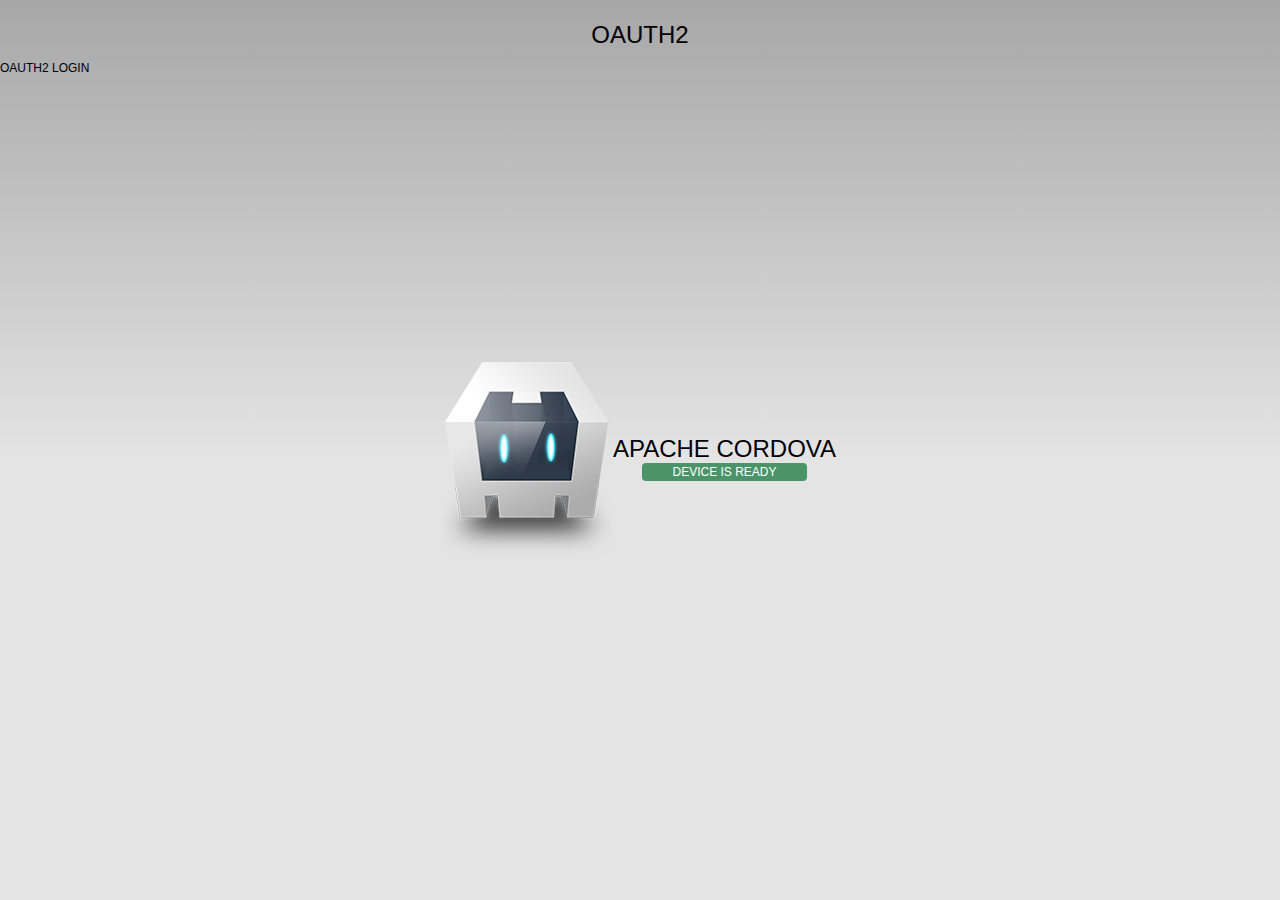
==== platforms/android/assets/www/index.html @ daa31c12 "First commit" ====
<!DOCTYPE html>

<html>
    <head>
        <meta charset="utf-8" />
        <meta name="format-detection" content="telephone=no" />
        <meta name="msapplication-tap-highlight" content="no" />
        <!-- WARNING: for iOS 7, remove the width=device-width and height=device-height attributes. See https://issues.apache.org/jira/browse/CB-4323 -->
        <meta name="viewport" content="user-scalable=no, initial-scale=1, maximum-scale=1, minimum-scale=1, width=device-width, height=device-height, target-densitydpi=device-dpi" />
        <link rel="stylesheet" href="text/css" href="js/angular-material/angular-material.css"/>
        <link rel="stylesheet" type="text/css" href="css/index.css" />
        <title>Hello World</title>
    </head>
    <body ng-app="App">
    
        <div ng-controller="MainController as vm">
            <!--INSERT INFORMATION HERE FOR THE MAIN CONTROLLER-->
        </div>

        <!--<md-button class="md-raised md-primary" onclick="oauth2_login()">LOG IN</md-button>-->
        <button id="authorize-button" style="visibility: hidden">Authorize</button>
        <div class="content">
            <h1>Oauth2</h1>
            <p><div class="button" onclick="oauth2_login()">Oauth2 Login</div></p>
            <div id="logs"></div>
        </div>
        
        <div class="app">
            <h1>Apache Cordova</h1>
            <div id="deviceready" class="blink">
                <p class="event listening">Connecting to Device</p>
                <p class="event received">Device is Ready</p>
            </div>
        </div>

        <!--CORDOVA-->
        <script type="text/javascript" src="cordova.js"></script>
        <script type="text/javascript" src="js/index.js"></script>
        <!--JQUERY-->
        <script src="http://ajax.googleapis.com/ajax/libs/jquery/2.1.0/jquery.min.js"></script>
        <!--CORDOVA OAUTH2-->
        <script src="js/cordova.oauth2.js"></script>
        <!--GOOGLE API-->
        <script src="https://apis.google.com/js/client.js"></script>

        <!--SCRIPT AUTH-->
        <script>

            //script src="https://apis.google.com/js/client.js?onload=OnLoadCallback"
            // template for new oauth2 service
            function oauth2_login() {
                $.oauth2({
                    auth_url: 'https://accounts.google.com/o/oauth2/auth',           // required
                    response_type: 'code',      // required - "code"/"token"
                    token_url: 'https://accounts.google.com/o/oauth2/token',          // required if response_type = 'code'
                    logout_url: 'https://accounts.google.com/logout',         // recommended if available
                    client_id: '435124131375-571j8bianm4e2rlp5ib5qicj3p54l0hm.apps.googleusercontent.com',          // required
                    client_secret: 'ozILwWwXLpmNsgB1yCBiqgPU',      // required if response_type = 'code'
                    redirect_uri: 'http://localhost/oauth2callback',       // required - some dummy url
                    other_params: {
                        'scope': 'https://www.googleapis.com/auth/calendar'
                    }        // optional params object for scope, state, display...
                }, on_success, function(error, response){

                    // do something with error object
                    $("#logs").append("<p class='error'><b>error: </b>"+JSON.stringify(error)+"</p>");
                    $("#logs").append("<p class='error'><b>response: </b>"+JSON.stringify(response)+"</p>");
                });

            }
            function on_success(token, response){
                // do something with token or response
                var authorizeButton = document.getElementById('authorize-button');
                authorizeButton.style.visibility = '';
                $.get('https://www.googleapis.com/calendar/v3/calendars/testfornith@gmail.com/events?'+'access_token='+token, ev_handler);

                function ev_handler(data){

                    var number_of_current_events=0;
                    var today = new Date();
                    for(var i=0;i<data.items.length;i++){

                        var eventStartDate = new Date(data.items[i].start.dateTime);
                        var eventEndDate = new Date(data.items[i].end.dateTime);


                        if (+today >= +eventStartDate.valueOf() && +today <= +eventEndDate.valueOf()) {

                            $("#logs").append("<p class='success'><b>All the events with token: </b>"+JSON.stringify(data.items[i].summary)+"</p>");
                            number_of_current_events+=1;
                        }
                    }
                    if (number_of_current_events==0){
                        $("#logs").append("<p class='success'><b>All the events with token: </b>"+JSON.stringify('No current events')+"</p>");
                    }
                }



                //console
                //$("#logs").append("<p class='success'><b>access_token: </b>"+token+"</p>");
                //$("#logs").append("<p class='success'><b>response: </b>"+JSON.stringify(response)+"</p>");
            }

        </script>
        <!--SCRIPT AUTH END-->
        <!--FRAMEWORKS-->
        <script src="js/angular/angular.js"></script>
        <script src="js/angular-animate/angular-animate.js"></script>
        <script src="js/angular-aria/angular-aria.js"></script>
        <script src="js/angular-material/angular-material.js"></script>
        <!--MODULES-->
        <script src="js/app.js"></script>
        <!--CONTROLLERS-->
        <script src="js/mainController.js"></script>
    
    </body>
</html>
---- platforms/android/assets/www/css/index.css ----
/*
 * Licensed to the Apache Software Foundation (ASF) under one
 * or more contributor license agreements.  See the NOTICE file
 * distributed with this work for additional information
 * regarding copyright ownership.  The ASF licenses this file
 * to you under the Apache License, Version 2.0 (the
 * "License"); you may not use this file except in compliance
 * with the License.  You may obtain a copy of the License at
 *
 * http://www.apache.org/licenses/LICENSE-2.0
 *
 * Unless required by applicable law or agreed to in writing,
 * software distributed under the License is distributed on an
 * "AS IS" BASIS, WITHOUT WARRANTIES OR CONDITIONS OF ANY
 * KIND, either express or implied.  See the License for the
 * specific language governing permissions and limitations
 * under the License.
 */
* {
    -webkit-tap-highlight-color: rgba(0,0,0,0); /* make transparent link selection, adjust last value opacity 0 to 1.0 */
}

body {
    -webkit-touch-callout: none;                /* prevent callout to copy image, etc when tap to hold */
    -webkit-text-size-adjust: none;             /* prevent webkit from resizing text to fit */
    -webkit-user-select: none;                  /* prevent copy paste, to allow, change 'none' to 'text' */
    background-color:#E4E4E4;
    background-image:linear-gradient(top, #A7A7A7 0%, #E4E4E4 51%);
    background-image:-webkit-linear-gradient(top, #A7A7A7 0%, #E4E4E4 51%);
    background-image:-ms-linear-gradient(top, #A7A7A7 0%, #E4E4E4 51%);
    background-image:-webkit-gradient(
        linear,
        left top,
        left bottom,
        color-stop(0, #A7A7A7),
        color-stop(0.51, #E4E4E4)
    );
    background-attachment:fixed;
    font-family:'HelveticaNeue-Light', 'HelveticaNeue', Helvetica, Arial, sans-serif;
    font-size:12px;
    height:100%;
    margin:0px;
    padding:0px;
    text-transform:uppercase;
    width:100%;
}

/* Portrait layout (default) */
.app {
    background:url(../img/logo.png) no-repeat center top; /* 170px x 200px */
    position:absolute;             /* position in the center of the screen */
    left:50%;
    top:50%;
    height:50px;                   /* text area height */
    width:225px;                   /* text area width */
    text-align:center;
    padding:180px 0px 0px 0px;     /* image height is 200px (bottom 20px are overlapped with text) */
    margin:-115px 0px 0px -112px;  /* offset vertical: half of image height and text area height */
                                   /* offset horizontal: half of text area width */
}

/* Landscape layout (with min-width) */
@media screen and (min-aspect-ratio: 1/1) and (min-width:400px) {
    .app {
        background-position:left center;
        padding:75px 0px 75px 170px;  /* padding-top + padding-bottom + text area = image height */
        margin:-90px 0px 0px -198px;  /* offset vertical: half of image height */
                                      /* offset horizontal: half of image width and text area width */
    }
}

h1 {
    font-size:24px;
    font-weight:normal;
    margin:0px;
    overflow:visible;
    padding:0px;
    text-align:center;
}

.event {
    border-radius:4px;
    -webkit-border-radius:4px;
    color:#FFFFFF;
    font-size:12px;
    margin:0px 30px;
    padding:2px 0px;
}

.event.listening {
    background-color:#333333;
    display:block;
}

.event.received {
    background-color:#4B946A;
    display:none;
}

@keyframes fade {
    from { opacity: 1.0; }
    50% { opacity: 0.4; }
    to { opacity: 1.0; }
}
 
@-webkit-keyframes fade {
    from { opacity: 1.0; }
    50% { opacity: 0.4; }
    to { opacity: 1.0; }
}
 
.blink {
    animation:fade 3000ms infinite;
    -webkit-animation:fade 3000ms infinite;
}
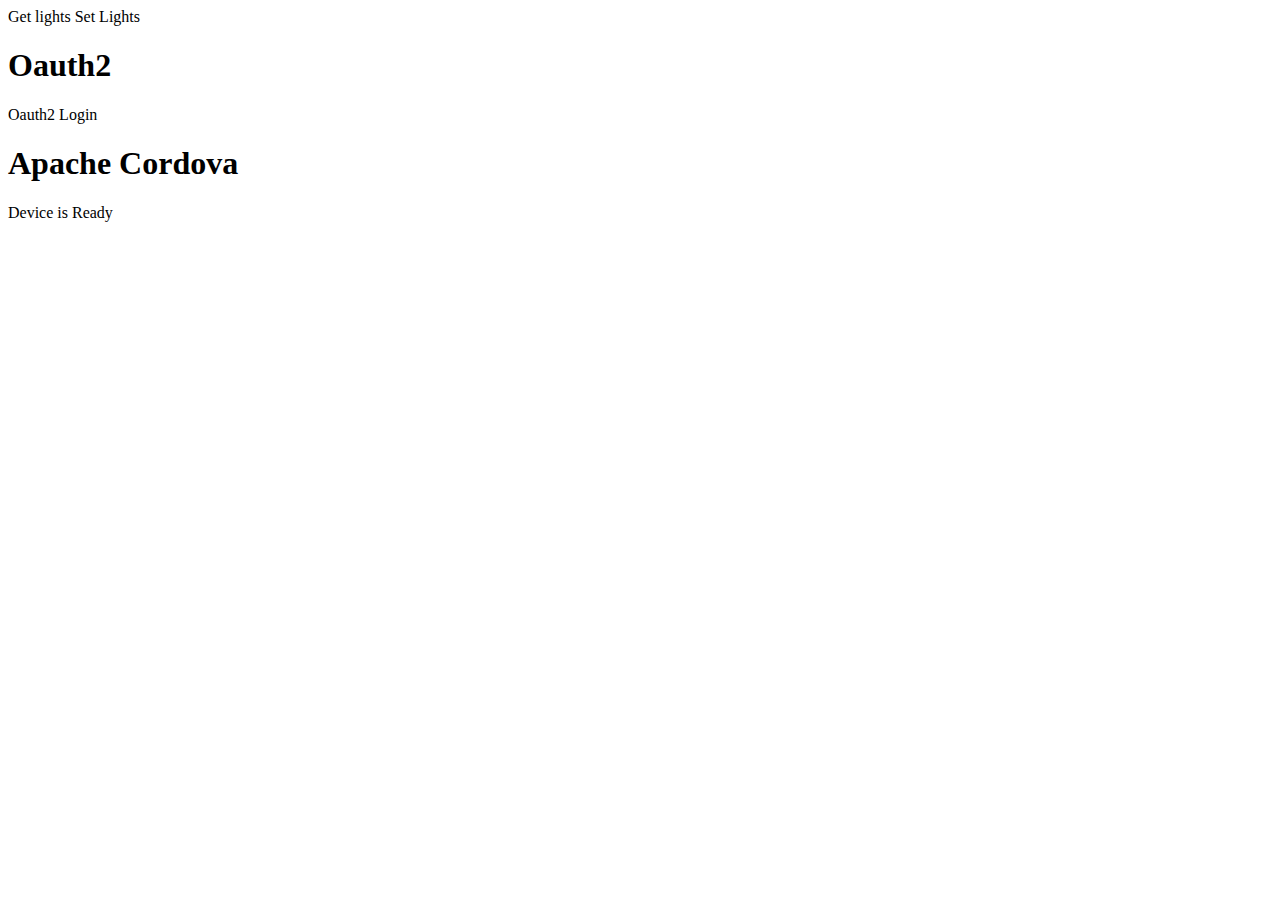
==== commit 0d3e3d04: "Get lights and set light function added" ====
--- a/platforms/android/assets/www/index.html
+++ b/platforms/android/assets/www/index.html
@@ -1,118 +1,120 @@
 <!DOCTYPE html>
 
 <html>
-    <head>
-        <meta charset="utf-8" />
-        <meta name="format-detection" content="telephone=no" />
-        <meta name="msapplication-tap-highlight" content="no" />
-        <!-- WARNING: for iOS 7, remove the width=device-width and height=device-height attributes. See https://issues.apache.org/jira/browse/CB-4323 -->
-        <meta name="viewport" content="user-scalable=no, initial-scale=1, maximum-scale=1, minimum-scale=1, width=device-width, height=device-height, target-densitydpi=device-dpi" />
-        <link rel="stylesheet" href="text/css" href="js/angular-material/angular-material.css"/>
-        <link rel="stylesheet" type="text/css" href="css/index.css" />
-        <title>Hello World</title>
-    </head>
-    <body ng-app="App">
-    
-        <div ng-controller="MainController as vm">
-            <!--INSERT INFORMATION HERE FOR THE MAIN CONTROLLER-->
-        </div>
+<head>
+    <meta charset="utf-8" />
+    <meta name="format-detection" content="telephone=no" />
+    <meta name="msapplication-tap-highlight" content="no" />
+    <!-- WARNING: for iOS 7, remove the width=device-width and height=device-height attributes. See https://issues.apache.org/jira/browse/CB-4323 -->
+    <meta name="viewport" content="user-scalable=no, initial-scale=1, maximum-scale=1, minimum-scale=1, width=device-width, height=device-height, target-densitydpi=device-dpi" />
+    <link rel="stylesheet" href="text/css" href="js/angular-material/angular-material.css"/>
+    <link rel="stylesheet" type="text/css" href="css/index.css" />
+    <title>Hello World</title>
+</head>
+<body>
 
-        <!--<md-button class="md-raised md-primary" onclick="oauth2_login()">LOG IN</md-button>-->
-        <button id="authorize-button" style="visibility: hidden">Authorize</button>
-        <div class="content">
-            <h1>Oauth2</h1>
-            <p><div class="button" onclick="oauth2_login()">Oauth2 Login</div></p>
-            <div id="logs"></div>
-        </div>
-        
-        <div class="app">
-            <h1>Apache Cordova</h1>
-            <div id="deviceready" class="blink">
-                <p class="event listening">Connecting to Device</p>
-                <p class="event received">Device is Ready</p>
-            </div>
-        </div>
+<div ng-controller="MainController as vm">
+    <!--INSERT INFORMATION HERE FOR THE MAIN CONTROLLER-->
+    <md-button class="md-raised md-primary" ng-click="vm.getLight()">Get lights</md-button>
+    <md-button class="md-raised md-primary" ng-click="vm.setLight()">Set Lights</md-button>
+</div>
 
-        <!--CORDOVA-->
-        <script type="text/javascript" src="cordova.js"></script>
-        <script type="text/javascript" src="js/index.js"></script>
-        <!--JQUERY-->
-        <script src="http://ajax.googleapis.com/ajax/libs/jquery/2.1.0/jquery.min.js"></script>
-        <!--CORDOVA OAUTH2-->
-        <script src="js/cordova.oauth2.js"></script>
-        <!--GOOGLE API-->
-        <script src="https://apis.google.com/js/client.js"></script>
+<!--<md-button class="md-raised md-primary" onclick="oauth2_login()">LOG IN</md-button>-->
+<!--<button id="authorize-button" style="visibility: hidden">Authorize</button>-->
+<div class="content">
+    <h1>Oauth2</h1>
+    <p><div class="button" onclick="oauth2_login()">Oauth2 Login</div></p>
+    <div id="logs"></div>
+</div>
 
-        <!--SCRIPT AUTH-->
-        <script>
+    <h1>Apache Cordova</h1>
+    <div id="deviceready">
+        <p class="event listening">Connecting to Device</p>
+        <p class="event received">Device is Ready</p>
+    </div>
 
-            //script src="https://apis.google.com/js/client.js?onload=OnLoadCallback"
-            // template for new oauth2 service
-            function oauth2_login() {
-                $.oauth2({
-                    auth_url: 'https://accounts.google.com/o/oauth2/auth',           // required
-                    response_type: 'code',      // required - "code"/"token"
-                    token_url: 'https://accounts.google.com/o/oauth2/token',          // required if response_type = 'code'
-                    logout_url: 'https://accounts.google.com/logout',         // recommended if available
-                    client_id: '435124131375-571j8bianm4e2rlp5ib5qicj3p54l0hm.apps.googleusercontent.com',          // required
-                    client_secret: 'ozILwWwXLpmNsgB1yCBiqgPU',      // required if response_type = 'code'
-                    redirect_uri: 'http://localhost/oauth2callback',       // required - some dummy url
-                    other_params: {
-                        'scope': 'https://www.googleapis.com/auth/calendar'
-                    }        // optional params object for scope, state, display...
-                }, on_success, function(error, response){
+<!--CORDOVA-->
+<script type="text/javascript" src="cordova.js"></script>
+<!--JQUERY-->
+<script src="http://ajax.googleapis.com/ajax/libs/jquery/2.1.0/jquery.min.js"></script>
+<!--HUE DEPENDENCY-->
+<script src="js/jshue.js"></script>
+<script type="text/javascript" src="js/index.js"></script>
+<!--CORDOVA OAUTH2-->
+<script src="js/cordova.oauth2.js"></script>
+<!--GOOGLE API-->
+<!--<script src="https://apis.google.com/js/client.js"></script>
 
-                    // do something with error object
-                    $("#logs").append("<p class='error'><b>error: </b>"+JSON.stringify(error)+"</p>");
-                    $("#logs").append("<p class='error'><b>response: </b>"+JSON.stringify(response)+"</p>");
-                });
+<!--SCRIPT AUTH-->
+<script>
 
-            }
-            function on_success(token, response){
-                // do something with token or response
-                var authorizeButton = document.getElementById('authorize-button');
-                authorizeButton.style.visibility = '';
-                $.get('https://www.googleapis.com/calendar/v3/calendars/testfornith@gmail.com/events?'+'access_token='+token, ev_handler);
+    //script src="https://apis.google.com/js/client.js?onload=OnLoadCallback"
+    // template for new oauth2 service
+    function oauth2_login() {
+        $.oauth2({
+            auth_url: 'https://accounts.google.com/o/oauth2/auth',           // required
+            response_type: 'code',      // required - "code"/"token"
+            token_url: 'https://accounts.google.com/o/oauth2/token',          // required if response_type = 'code'
+            logout_url: 'https://accounts.google.com/logout',         // recommended if available
+            client_id: '435124131375-571j8bianm4e2rlp5ib5qicj3p54l0hm.apps.googleusercontent.com',          // required
+            client_secret: 'ozILwWwXLpmNsgB1yCBiqgPU',      // required if response_type = 'code'
+            redirect_uri: 'http://localhost/oauth2callback',       // required - some dummy url
+            other_params: {
+                'scope': 'https://www.googleapis.com/auth/calendar'
+            }        // optional params object for scope, state, display...
+        }, on_success, function(error, response){
 
-                function ev_handler(data){
+            // do something with error object
+            $("#logs").append("<p class='error'><b>error: </b>"+JSON.stringify(error)+"</p>");
+            $("#logs").append("<p class='error'><b>response: </b>"+JSON.stringify(response)+"</p>");
+        });
 
-                    var number_of_current_events=0;
-                    var today = new Date();
-                    for(var i=0;i<data.items.length;i++){
+    }
+    function on_success(token, response){
+        // do something with token or response
+        //var authorizeButton = document.getElementById('authorize-button');
+        //authorizeButton.style.visibility = '';
+        $.get('https://www.googleapis.com/calendar/v3/calendars/testfornith@gmail.com/events?'+'access_token='+token, ev_handler);
 
-                        var eventStartDate = new Date(data.items[i].start.dateTime);
-                        var eventEndDate = new Date(data.items[i].end.dateTime);
+        function ev_handler(data){
+
+            var number_of_current_events=0;
+            var today = new Date();
+            for(var i=0;i<data.items.length;i++){
+
+                var eventStartDate = new Date(data.items[i].start.dateTime);
+                var eventEndDate = new Date(data.items[i].end.dateTime);
 
 
-                        if (+today >= +eventStartDate.valueOf() && +today <= +eventEndDate.valueOf()) {
+                if (+today >= +eventStartDate.valueOf() && +today <= +eventEndDate.valueOf()) {
 
-                            $("#logs").append("<p class='success'><b>All the events with token: </b>"+JSON.stringify(data.items[i].summary)+"</p>");
-                            number_of_current_events+=1;
-                        }
-                    }
-                    if (number_of_current_events==0){
-                        $("#logs").append("<p class='success'><b>All the events with token: </b>"+JSON.stringify('No current events')+"</p>");
-                    }
+                    $("#logs").append("<p class='success'><b>All the events with token: </b>"+JSON.stringify(data.items[i].summary)+"</p>");
+                    number_of_current_events+=1;
                 }
+            }
+            if (number_of_current_events==0){
+                $("#logs").append("<p class='success'><b>All the events with token: </b>"+JSON.stringify('No current events')+"</p>");
+            }
+        }
 
 
 
-                //console
-                //$("#logs").append("<p class='success'><b>access_token: </b>"+token+"</p>");
-                //$("#logs").append("<p class='success'><b>response: </b>"+JSON.stringify(response)+"</p>");
-            }
+        //console
+        //$("#logs").append("<p class='success'><b>access_token: </b>"+token+"</p>");
+        //$("#logs").append("<p class='success'><b>response: </b>"+JSON.stringify(response)+"</p>");
+    }
 
-        </script>
-        <!--SCRIPT AUTH END-->
-        <!--FRAMEWORKS-->
-        <script src="js/angular/angular.js"></script>
-        <script src="js/angular-animate/angular-animate.js"></script>
-        <script src="js/angular-aria/angular-aria.js"></script>
-        <script src="js/angular-material/angular-material.js"></script>
-        <!--MODULES-->
-        <script src="js/app.js"></script>
-        <!--CONTROLLERS-->
-        <script src="js/mainController.js"></script>
-    
-    </body>
+</script>
+<!--SCRIPT AUTH END-->
+<!--FRAMEWORKS-->
+<script src="js/angular/angular.js"></script>
+<script src="js/angular-animate/angular-animate.js"></script>
+<script src="js/angular-aria/angular-aria.js"></script>
+<script src="js/angular-material/angular-material.js"></script>
+<!--MODULES-->
+<script src="js/app.js"></script>
+<!--CONTROLLERS-->
+<script src="js/mainController.js"></script>
+
+</body>
 </html>
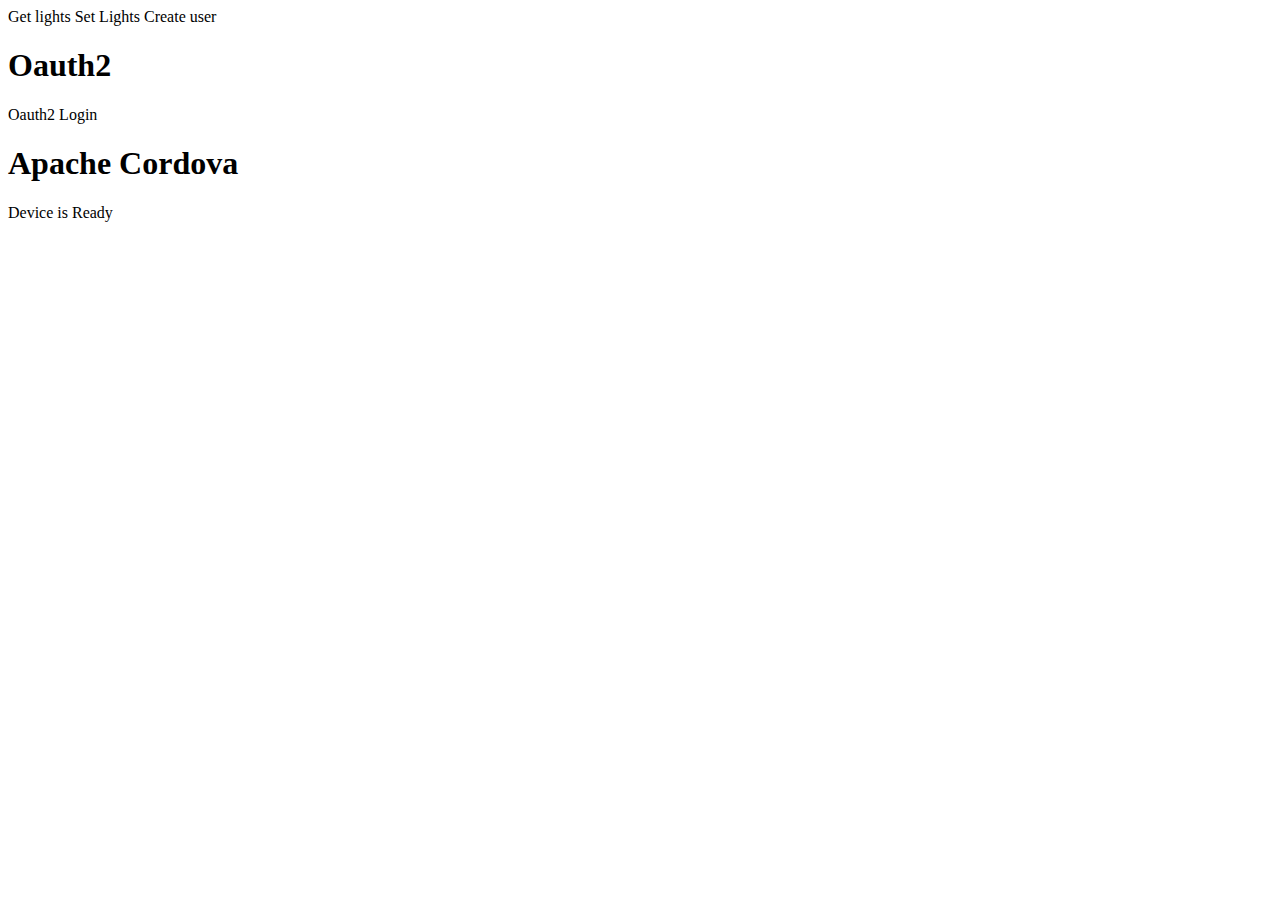
==== commit e4296c17: "push to leonid" ====
--- a/platforms/android/assets/www/index.html
+++ b/platforms/android/assets/www/index.html
@@ -15,8 +15,9 @@
 
 <div ng-controller="MainController as vm">
     <!--INSERT INFORMATION HERE FOR THE MAIN CONTROLLER-->
-    <md-button class="md-raised md-primary" ng-click="vm.getLight()">Get lights</md-button>
+    <md-button class="md-raised md-primary" ng-click="vm.getLights()">Get lights</md-button>
     <md-button class="md-raised md-primary" ng-click="vm.setLight()">Set Lights</md-button>
+    <md-button class="md-raised md-primary" ng-click="vm.createUser()">Create user</md-button>
 </div>
 
 <!--<md-button class="md-raised md-primary" onclick="oauth2_login()">LOG IN</md-button>-->
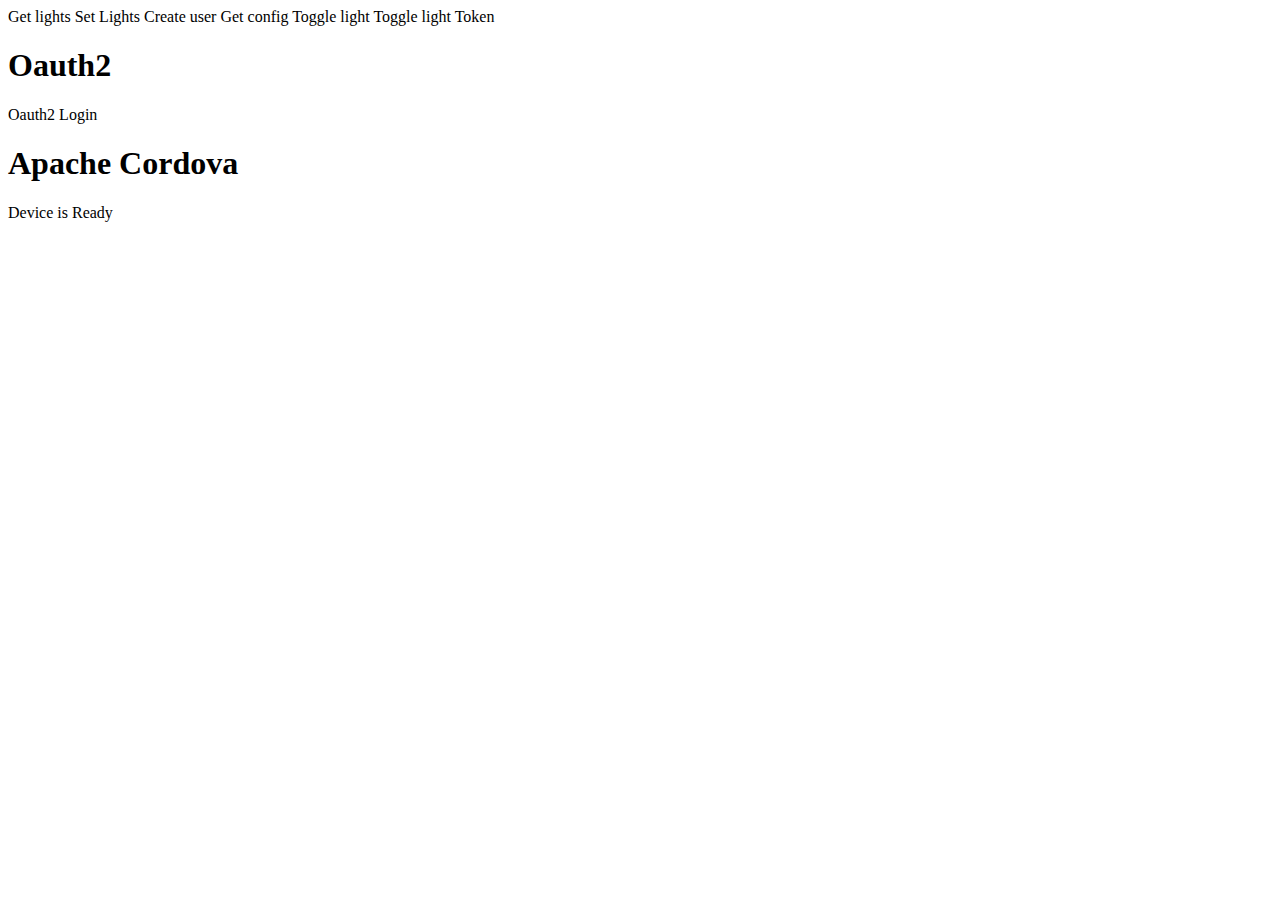
==== commit a1f7d818: "It worksgit add .! Clean code left" ====
--- a/platforms/android/assets/www/index.html
+++ b/platforms/android/assets/www/index.html
@@ -15,24 +15,30 @@
 
 <div ng-controller="MainController as vm">
     <!--INSERT INFORMATION HERE FOR THE MAIN CONTROLLER-->
-    <md-button class="md-raised md-primary" ng-click="vm.getLights()">Get lights</md-button>
+    <md-button class="md-raised md-primary" ng-click="vm.getLuces()">Get lights</md-button>
     <md-button class="md-raised md-primary" ng-click="vm.setLight()">Set Lights</md-button>
     <md-button class="md-raised md-primary" ng-click="vm.createUser()">Create user</md-button>
-</div>
+    <md-button class="md-raised md-primary" ng-click="vm.getConfig()">Get config</md-button>
+    <md-button class="md-raised md-primary" ng-click="vm.toggleLight()">Toggle light</md-button>
+    <md-button class="md-raised md-primary" ng-click="vm.switchColor()">Toggle light</md-button>
+    <md-button class="md-raised md-primary" ng-click="vm.test()">Token</md-button>
 
-<!--<md-button class="md-raised md-primary" onclick="oauth2_login()">LOG IN</md-button>-->
-<!--<button id="authorize-button" style="visibility: hidden">Authorize</button>-->
-<div class="content">
-    <h1>Oauth2</h1>
-    <p><div class="button" onclick="oauth2_login()">Oauth2 Login</div></p>
-    <div id="logs"></div>
-</div>
+
+    <div class="content">
+        <h1>Oauth2</h1>
+        <!--<p><div class="button" ng-click="vm.login()">Oauth2 Login</div></p>-->
+        <md-button class="md-raised md-primary" ng-click="vm.login()">Oauth2 Login</md-button>
+        <!--<div class="button" ng-click="vm.login()">Oauth2 Login</div>-->
+        <div id="logs"></div>
+    </div>
 
     <h1>Apache Cordova</h1>
     <div id="deviceready">
         <p class="event listening">Connecting to Device</p>
         <p class="event received">Device is Ready</p>
     </div>
+
+</div>
 
 <!--CORDOVA-->
 <script type="text/javascript" src="cordova.js"></script>
@@ -47,65 +53,7 @@
 <!--<script src="https://apis.google.com/js/client.js"></script>
 
 <!--SCRIPT AUTH-->
-<script>
-
-    //script src="https://apis.google.com/js/client.js?onload=OnLoadCallback"
-    // template for new oauth2 service
-    function oauth2_login() {
-        $.oauth2({
-            auth_url: 'https://accounts.google.com/o/oauth2/auth',           // required
-            response_type: 'code',      // required - "code"/"token"
-            token_url: 'https://accounts.google.com/o/oauth2/token',          // required if response_type = 'code'
-            logout_url: 'https://accounts.google.com/logout',         // recommended if available
-            client_id: '435124131375-571j8bianm4e2rlp5ib5qicj3p54l0hm.apps.googleusercontent.com',          // required
-            client_secret: 'ozILwWwXLpmNsgB1yCBiqgPU',      // required if response_type = 'code'
-            redirect_uri: 'http://localhost/oauth2callback',       // required - some dummy url
-            other_params: {
-                'scope': 'https://www.googleapis.com/auth/calendar'
-            }        // optional params object for scope, state, display...
-        }, on_success, function(error, response){
-
-            // do something with error object
-            $("#logs").append("<p class='error'><b>error: </b>"+JSON.stringify(error)+"</p>");
-            $("#logs").append("<p class='error'><b>response: </b>"+JSON.stringify(response)+"</p>");
-        });
-
-    }
-    function on_success(token, response){
-        // do something with token or response
-        //var authorizeButton = document.getElementById('authorize-button');
-        //authorizeButton.style.visibility = '';
-        $.get('https://www.googleapis.com/calendar/v3/calendars/testfornith@gmail.com/events?'+'access_token='+token, ev_handler);
-
-        function ev_handler(data){
-
-            var number_of_current_events=0;
-            var today = new Date();
-            for(var i=0;i<data.items.length;i++){
-
-                var eventStartDate = new Date(data.items[i].start.dateTime);
-                var eventEndDate = new Date(data.items[i].end.dateTime);
-
-
-                if (+today >= +eventStartDate.valueOf() && +today <= +eventEndDate.valueOf()) {
-
-                    $("#logs").append("<p class='success'><b>All the events with token: </b>"+JSON.stringify(data.items[i].summary)+"</p>");
-                    number_of_current_events+=1;
-                }
-            }
-            if (number_of_current_events==0){
-                $("#logs").append("<p class='success'><b>All the events with token: </b>"+JSON.stringify('No current events')+"</p>");
-            }
-        }
-
-
-
-        //console
-        //$("#logs").append("<p class='success'><b>access_token: </b>"+token+"</p>");
-        //$("#logs").append("<p class='success'><b>response: </b>"+JSON.stringify(response)+"</p>");
-    }
-
-</script>
+<!--<script></script>-->
 <!--SCRIPT AUTH END-->
 <!--FRAMEWORKS-->
 <script src="js/angular/angular.js"></script>
